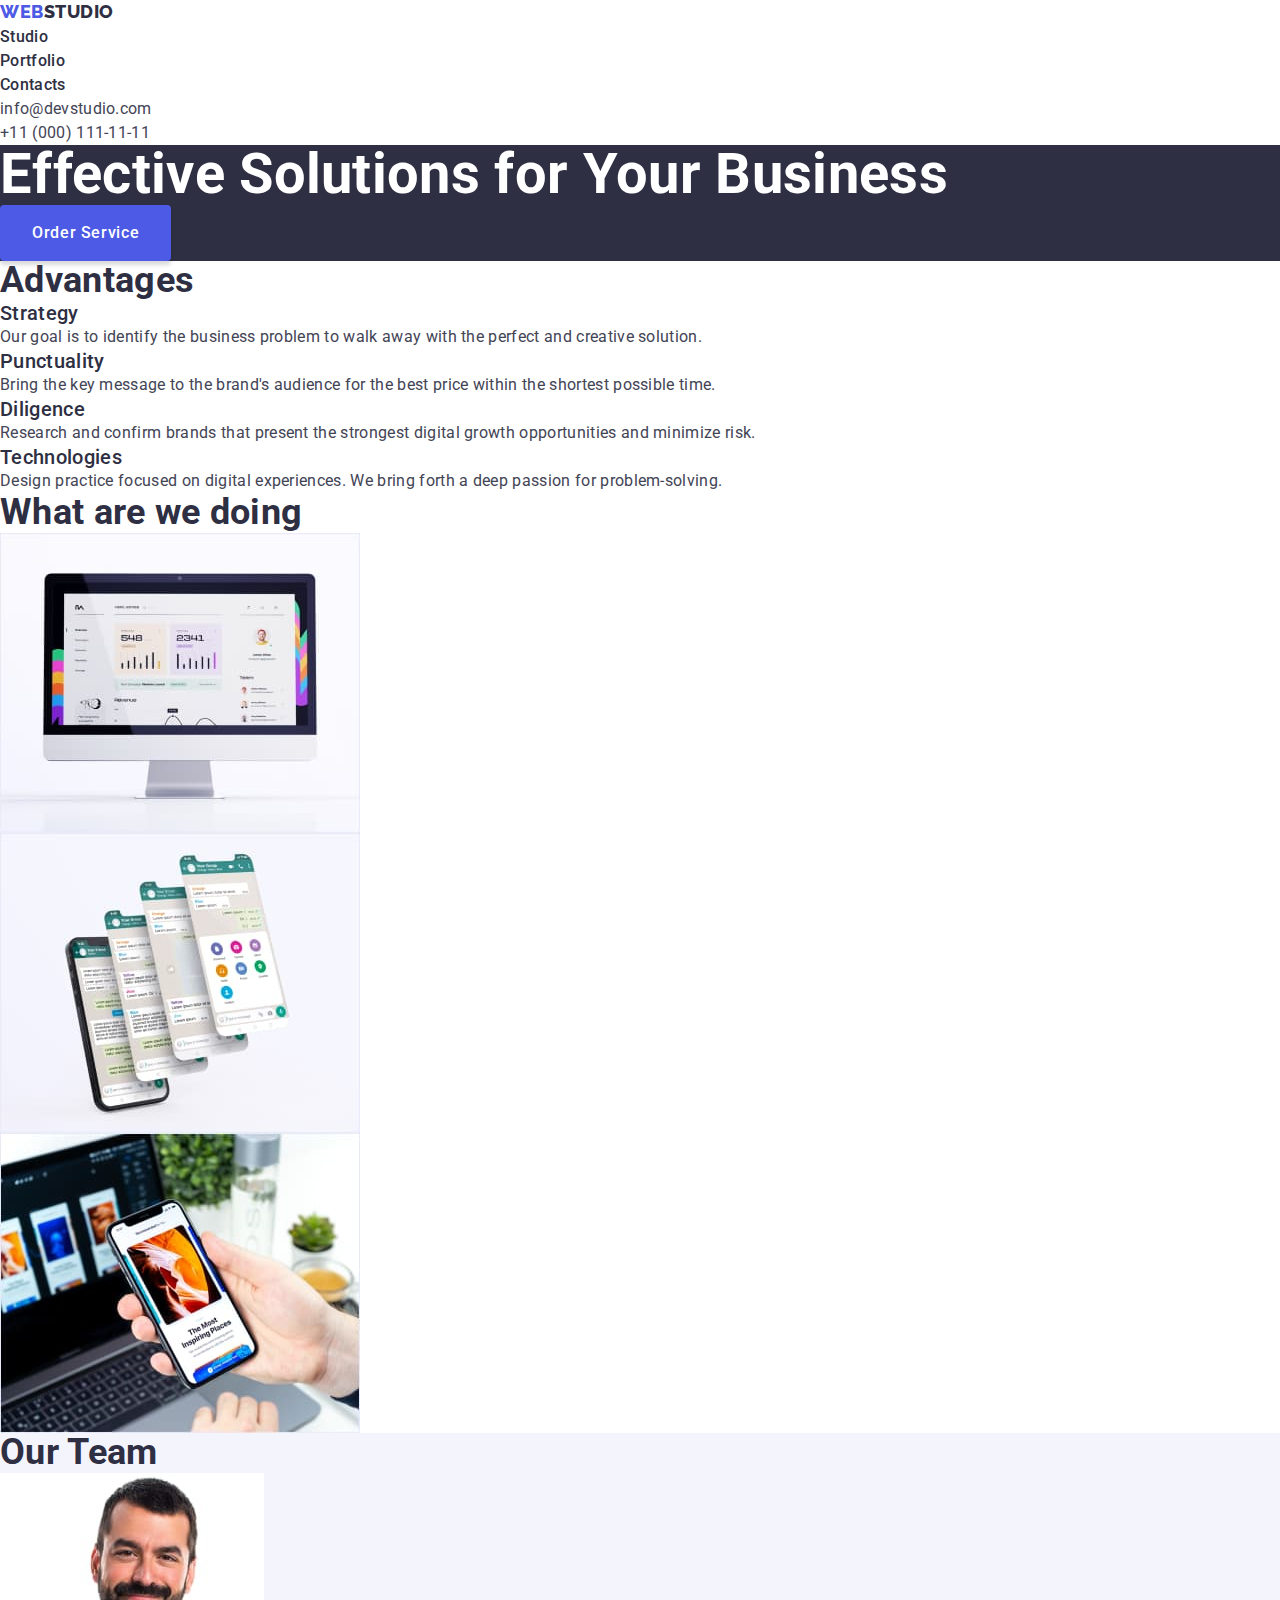
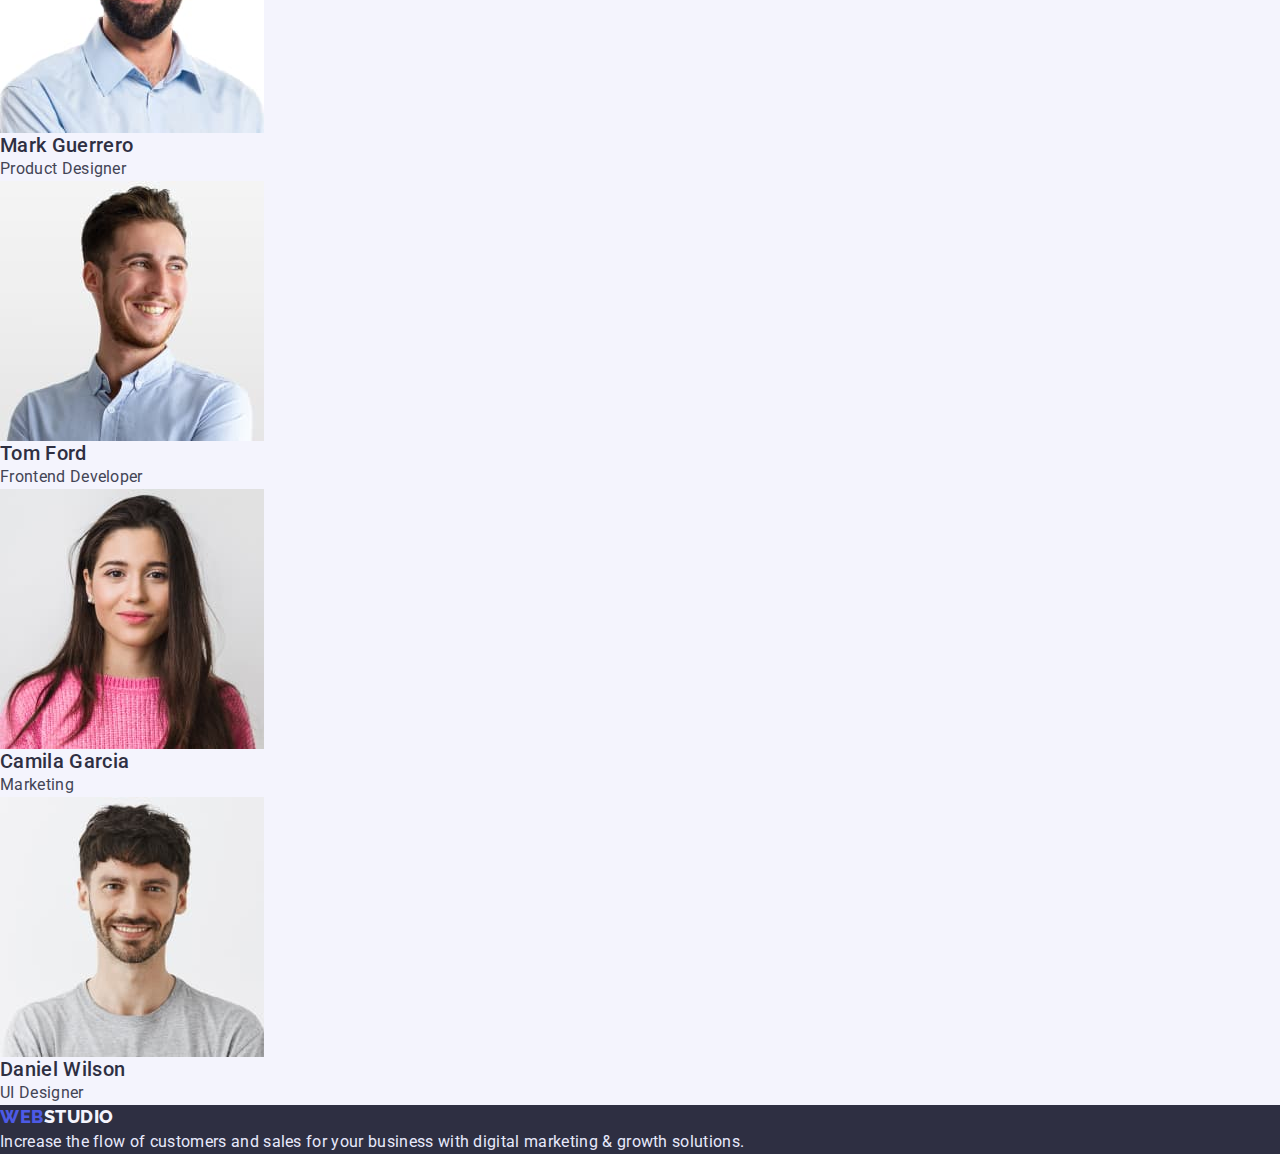
==== index.html @ 81d9437f "copy hometask 2" ====
<!DOCTYPE html>
<html lang="en">
  <head>
    <meta charset="UTF-8" />
    <meta http-equiv="X-UA-Compatible" content="IE=edge" />
    <meta name="viewport" content="width=device-width, initial-scale=1.0" />
    <link rel="preconnect" href="https://fonts.googleapis.com" />
    <link rel="preconnect" href="https://fonts.gstatic.com" crossorigin />
    <link
      href="https://fonts.googleapis.com/css2?family=Raleway:wght@800&family=Roboto:wght@400;500;700;900&display=swap"
      rel="stylesheet"
    />
    <link rel="stylesheet" href="./css/normalize.css" />
    <link rel="stylesheet" href="./css/style.css" />
    <title>Studio</title>
  </head>
  <body>
    <header>
      <!-- навігаційна панель -->
      <nav>
        <a href="./index.html" class="logo navy-blue"
          ><span class="iris">Web</span>Studio</a
        >
        <ul class="reset">
          <li>
            <a href="./index.html" class="my-link body-medium-text navy-blue"
              >Studio</a
            >
          </li>
          <li>
            <a
              href="./portfolio.html"
              class="my-link body-medium-text navy-blue"
              >Portfolio</a
            >
          </li>
          <li>
            <a href="" class="my-link body-medium-text navy-blue">Contacts</a>
          </li>
        </ul>
      </nav>
      <address>
        <ul class="reset">
          <li>
            <a
              href="mailto:info@devstudio.com"
              class="address-link body-text slate"
              >info@devstudio.com</a
            >
          </li>
          <li>
            <a href="tel:+110001111111" class="address-link body-text slate"
              >+11 (000) 111-11-11</a
            >
          </li>
        </ul>
      </address>
    </header>
    <main>
      <section class="bg-navy-blue">
        <!-- головний заклик -->
        <h1 class="header-1 snow">Effective Solutions for Your Business</h1>
        <button type="button" class="main-button button-text">
          Order Service
        </button>
      </section>
      <section>
        <!-- наші переваги -->
        <h2 class="header-2 navy-blue">Advantages</h2>
        <ul class="reset">
          <li>
            <h3 class="header-3 navy-blue">Strategy</h3>
            <p class="body-text">
              Our goal is to identify the business problem to walk away with the
              perfect and creative solution.
            </p>
          </li>
          <li>
            <h3 class="header-3 navy-blue">Punctuality</h3>
            <p class="body-text">
              Bring the key message to the brand's audience for the best price
              within the shortest possible time.
            </p>
          </li>
          <li>
            <h3 class="header-3 navy-blue">Diligence</h3>
            <p class="body-text">
              Research and confirm brands that present the strongest digital
              growth opportunities and minimize risk.
            </p>
          </li>
          <li>
            <h3 class="header-3 navy-blue">Technologies</h3>
            <p class="body-text">
              Design practice focused on digital experiences. We bring forth a
              deep passion for problem-solving.
            </p>
          </li>
        </ul>
      </section>
      <section>
        <!-- що ми робимо -->
        <h2 class="header-2 navy-blue">What are we doing</h2>
        <ul class="reset">
          <li>
            <img src="./images/computer.jpg" alt="Computer" width="360" />
          </li>
          <li>
            <img src="./images/phonescreen.jpg" alt="Phonescreen" width="360" />
          </li>
          <li><img src="./images/phone.jpg" alt="Phone" width="360" /></li>
        </ul>
      </section>
      <section class="bg-cloud">
        <!-- наша команда -->
        <h2 class="header-2 navy-blue">Our Team</h2>
        <ul class="reset">
          <li>
            <img
              src="./images/our_team/mark_guerrero.jpg"
              alt="Mark Guerrero"
              width="264"
            />
            <h3 class="header-3 navy-blue">Mark Guerrero</h3>
            <p class="body-text">Product Designer</p>
          </li>
          <li>
            <img
              src="./images/our_team/tom_ford.jpg"
              alt="Tom Ford"
              width="264"
            />
            <h3 class="header-3 navy-blue">Tom Ford</h3>
            <p class="body-text">Frontend Developer</p>
          </li>
          <li>
            <img
              src="./images/our_team/camila_garcia.jpg"
              alt="Camila Garcia"
              width="264"
            />
            <h3 class="header-3 navy-blue">Camila Garcia</h3>
            <p class="body-text">Marketing</p>
          </li>
          <li>
            <img
              src="./images/our_team/daniel_wilson.jpg"
              alt="Daniel Wilson"
              width="264"
            />
            <h3 class="header-3 navy-blue">Daniel Wilson</h3>
            <p class="body-text">UI Designer</p>
          </li>
        </ul>
      </section>
    </main>
    <footer class="bg-navy-blue">
      <!--Підвал-->
      <a href="./index.html" class="logo cloud"
        ><span class="iris">Web</span>Studio</a
      >
      <p class="body-text cornflower">
        Increase the flow of customers and sales for your business with digital
        marketing & growth solutions.
      </p>
    </footer>
  </body>
</html>
---- css/style.css ----
body {
  font-family: "Roboto", sans-serif;
  color: #434455; /*slate*/
  letter-spacing: 0.02em;
}
/*fonts*/
.logo {
  font-family: "Raleway";
  font-weight: 800;
  font-size: 18px;
  line-height: 1.33;
  letter-spacing: 0.03em;
  text-transform: uppercase;
  text-decoration: none;
}
.header-1 {
  font-weight: 700;
  font-size: 56px;
  line-height: 1.07;
}
.header-2 {
  font-weight: 700;
  font-size: 36px;
  line-height: 1.11;
}
.header-3 {
  font-weight: 500;
  font-size: 20px;
  line-height: 1.2;
}
.body-text {
  font-weight: 400;
  font-size: 16px;
  line-height: 1.5;
}
.small-text {
  font-weight: 400;
  font-size: 12px;
  line-height: 1.33;
  letter-spacing: 0.04em;
}
.body-medium-text {
  font-weight: 500;
  font-size: 16px;
  line-height: 1.5;
}
.button-text {
  font-weight: 500;
  font-size: 16px;
  line-height: 1.5;
  letter-spacing: 0.04em;
}
.link-text {
  font-weight: 400;
  font-size: 12px;
  line-height: 1.33;
  letter-spacing: 0.04em;
  color: #4d5ae5;
  text-decoration: underline;
}
/*font colors*/
.iris {
  color: #4d5ae5;
}
.ocean {
  color: #404bbf;
}
.navy-blue {
  color: #2e2f42;
}
.slate {
  color: #434455;
}
.light-slate {
  color: #8e8f99;
}
.cornflower {
  color: #e7e9fc;
}
.cloud {
  color: #f4f4fd;
}
.snow {
  color: #ffffff;
}
/*buttons*/
.main-button {
  padding: 16px 32px;
  gap: 10px;
  background: #4d5ae5;
  box-shadow: 0px 4px 4px rgba(0, 0, 0, 0.15);
  border-radius: 4px;
  border: 0;
  color: #ffffff;
  cursor: pointer;
}
.main-button:focus,
.main-button:hover,
.main-button:active {
  background: #404bbf;
}
.filter-button {
  padding: 16px 32px;
  gap: 10px;
  background-color: #f4f4fd;
  border-radius: 4px;
  border: 1px solid #e7e9fc;
  color: #4d5ae5;
  cursor: pointer;
}
.filter-butt:focus,
.filter-button:hover,
.filter-button:active {
  background: #404bbf;
  box-shadow: 0px 3px 1px rgba(0, 0, 0, 0.1), 0px 2px 1px rgba(0, 0, 0, 0.08),
    0px 2px 2px rgba(0, 0, 0, 0.12);
  border-radius: 4px;
  border: 0;
  color: #ffffff;
}
/*nav links*/
.my-link {
  /*padding: 24px 0; - проблема посилань у цьому педдінгу, який поки що не потрібен. Але ж я робив суто по ТЗ (критерії
  прийняття. Сказано "зробити по стиль-гайду" я ж і зробив :) в рузультаті при наведенні на портфоліо ховер отримумвали
  контакти, у яких посилання поки порожнє
  а nav-link буде потрібен потім для позиціонування, це я недовидалив, бо спочатку аж у флєкси вліз в цьому ДЗ */
  color: #2e2f42;
  text-decoration: none;
}
.my-link:focus,
.my-link:hover,
.my-link:active {
  color: #404bbf;
  border-bottom: 4px solid #404bbf;
}
.address-link {
  text-decoration: none;
  font-style: normal;
}
.address-link:focus,
.address-link:hover,
.address-link:active {
  color: #404bbf;
}
/*background colors*/
.bg-iris {
  background-color: #4d5ae5;
}
.bg-ocean {
  background-color: #404bbf;
}
.bg-navy-blue {
  background-color: #2e2f42;
}
.bg-green {
  background-color: #31d0aa;
}
.bg-slate {
  background-color: #434455;
}
.bg-light-slate {
  background-color: #8e8f99;
}
.bg-cornflower {
  background-color: #e7e9fc;
}
.bg-cloud {
  background-color: #f4f4fd;
}
.bg-navy-blue-modal {
  background-color: #2e2f42;
  opacity: 0.4;
}
.bg-grey {
  background-color: #2e2f42;
  opacity: 0.7;
}

/*bloks*/
.hero {
  background-color: #2e2f42; /*navy blue*/
}
.our-team {
  background-color: #f4f4fd; /*cloud*/
}

/*colors
.iris {
    color: #4d5ae5;
  }
  .ocean {
    color: #404bbf;
  }
  .navy-blue {
    color: #2e2f42;
  }
  .green {
    color: #31d0aa;
  }
  .slate {
    color: #434455;
  }
  .light-slate {
    color: #8e8f99;
  }
  .cornflower {
    color: #e7e9fc;
  }
  .cloud {
    color:#F4F4FD;
  }
  .navy-blue-modal {
    color: #2e2f42;
  }
  .grey {
    color: #2e2f42;
  }
*/
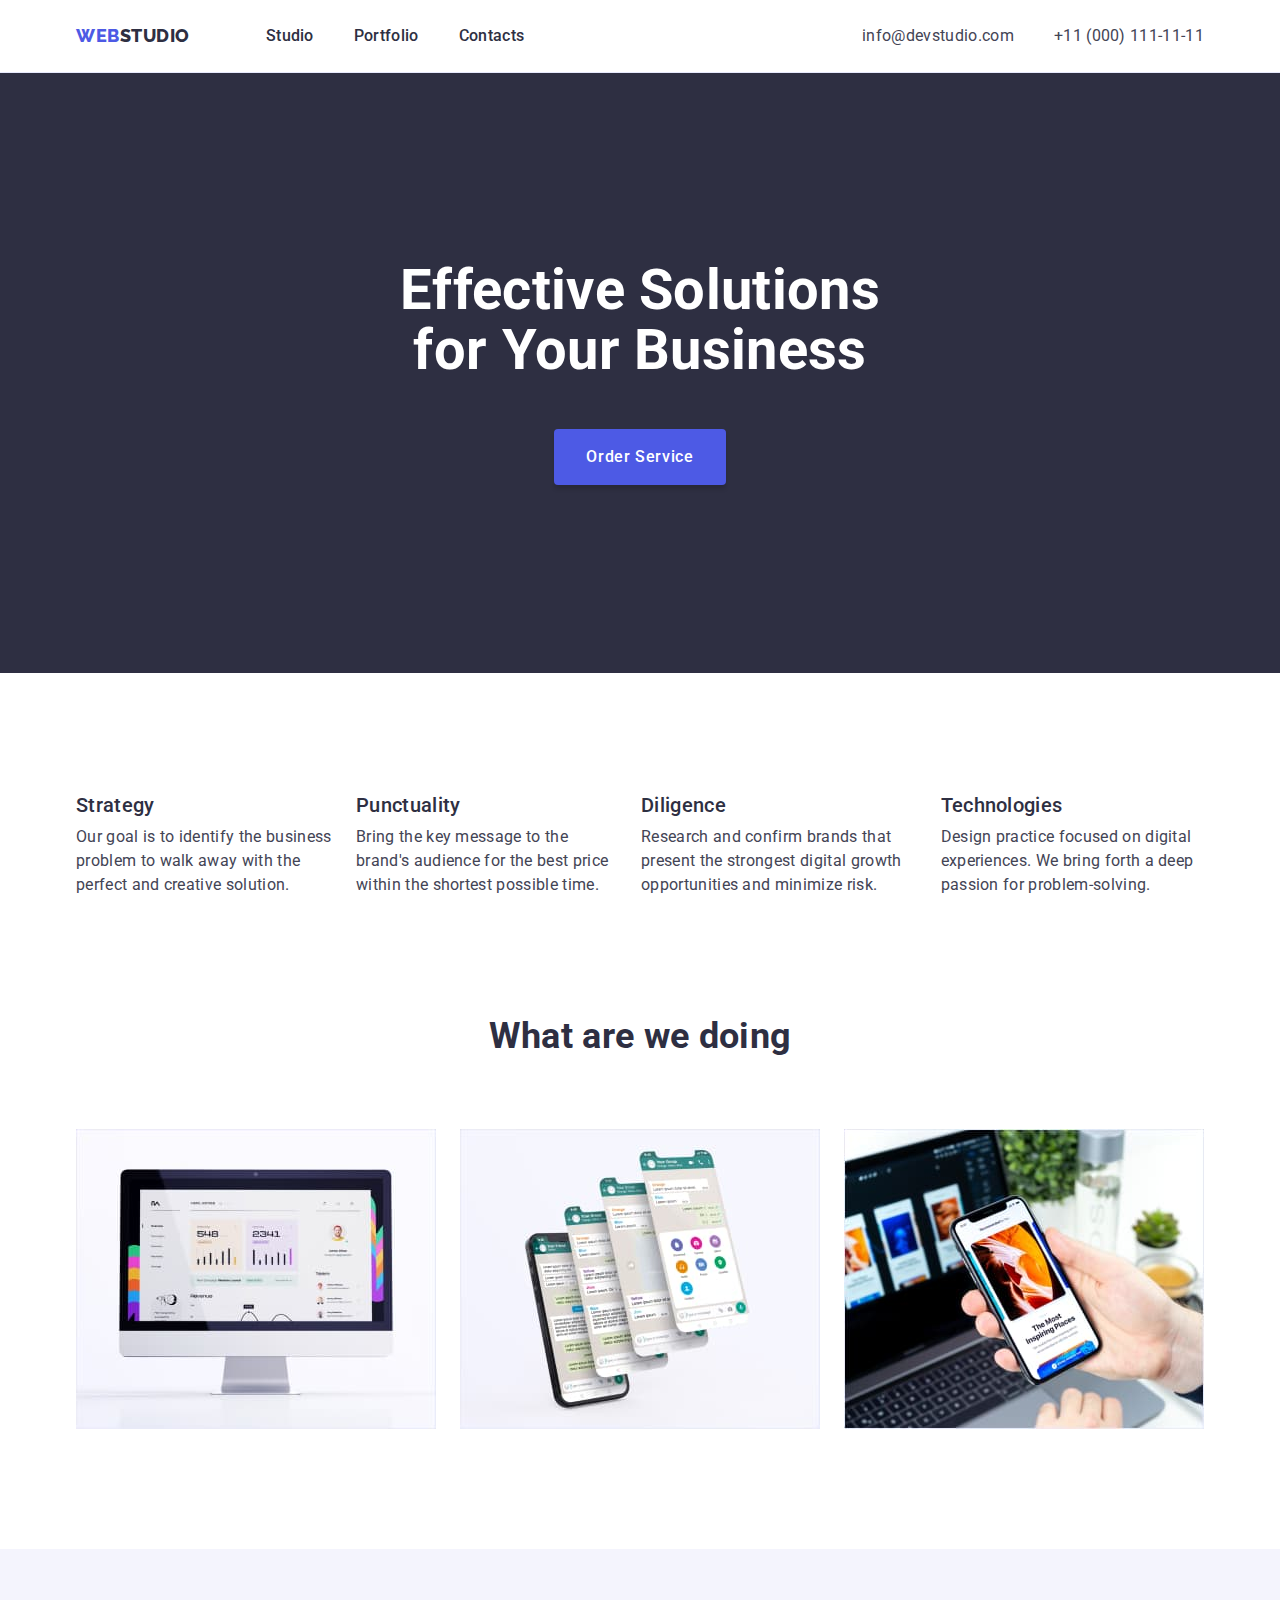
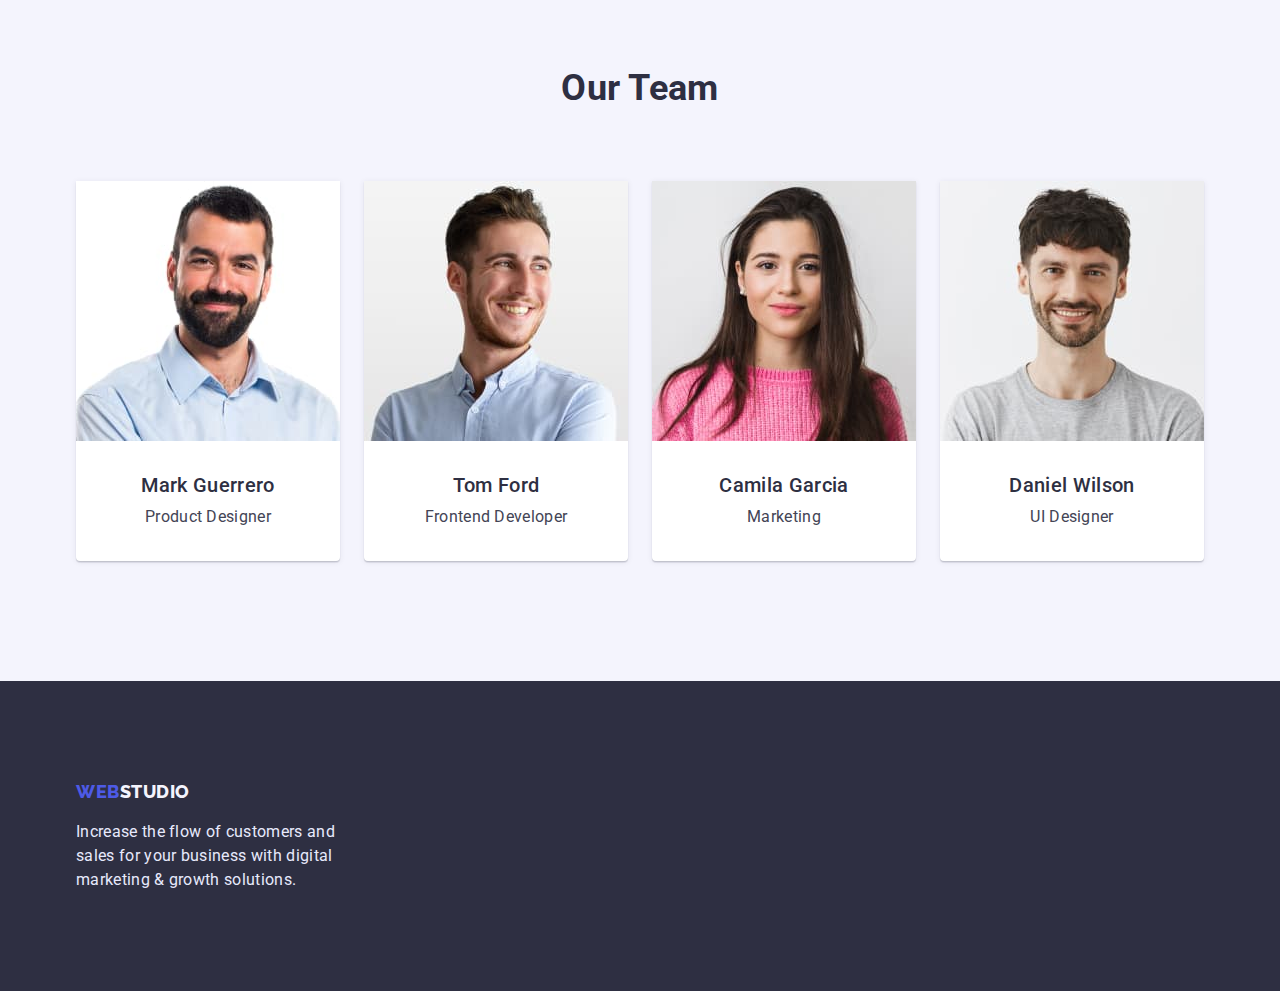
==== commit 8022c707: "style-index" ====
--- a/index.html
+++ b/index.html
@@ -16,153 +16,195 @@
   </head>
   <body>
     <header>
-      <!-- навігаційна панель -->
-      <nav>
-        <a href="./index.html" class="logo navy-blue"
-          ><span class="iris">Web</span>Studio</a
-        >
-        <ul class="reset">
-          <li>
-            <a href="./index.html" class="my-link body-medium-text navy-blue"
-              >Studio</a
+      <div class="container">
+        <div class="flex my-heder">
+          <!-- навігаційна панель -->
+          <nav class="flex my-nav">
+            <a href="./index.html" class="logo navy-blue"
+              ><span class="iris">Web</span>Studio</a
             >
-          </li>
-          <li>
-            <a
-              href="./portfolio.html"
-              class="my-link body-medium-text navy-blue"
-              >Portfolio</a
-            >
-          </li>
-          <li>
-            <a href="" class="my-link body-medium-text navy-blue">Contacts</a>
-          </li>
-        </ul>
-      </nav>
-      <address>
-        <ul class="reset">
-          <li>
-            <a
-              href="mailto:info@devstudio.com"
-              class="address-link body-text slate"
-              >info@devstudio.com</a
-            >
-          </li>
-          <li>
-            <a href="tel:+110001111111" class="address-link body-text slate"
-              >+11 (000) 111-11-11</a
-            >
-          </li>
-        </ul>
-      </address>
+            <ul class="flex my-links">
+              <li>
+                <a
+                  href="./index.html"
+                  class="my-link body-medium-text navy-blue"
+                  >Studio</a
+                >
+              </li>
+              <li>
+                <a
+                  href="./portfolio.html"
+                  class="my-link body-medium-text navy-blue"
+                  >Portfolio</a
+                >
+              </li>
+              <li>
+                <a href="" class="my-link body-medium-text navy-blue"
+                  >Contacts</a
+                >
+              </li>
+            </ul>
+          </nav>
+          <address>
+            <ul class="flex my-address">
+              <li>
+                <a
+                  href="mailto:info@devstudio.com"
+                  class="address-link body-text slate"
+                  >info@devstudio.com</a
+                >
+              </li>
+              <li>
+                <a href="tel:+110001111111" class="address-link body-text slate"
+                  >+11 (000) 111-11-11</a
+                >
+              </li>
+            </ul>
+          </address>
+        </div>
+      </div>
     </header>
     <main>
+      <!-- головний заклик -->
       <section class="bg-navy-blue">
-        <!-- головний заклик -->
-        <h1 class="header-1 snow">Effective Solutions for Your Business</h1>
-        <button type="button" class="main-button button-text">
-          Order Service
-        </button>
-      </section>
+        <div class="container">
+          <div class="flex my-hero">
+            <h1 class="header-1 snow my-hero-text">
+              Effective Solutions for Your Business
+            </h1>
+            <button type="button" class="main-button button-text">
+              Order Service
+            </button>
+          </div>
+        </div>
+      </section>
+      <!-- наші переваги -->
       <section>
-        <!-- наші переваги -->
-        <h2 class="header-2 navy-blue">Advantages</h2>
-        <ul class="reset">
-          <li>
-            <h3 class="header-3 navy-blue">Strategy</h3>
-            <p class="body-text">
-              Our goal is to identify the business problem to walk away with the
-              perfect and creative solution.
-            </p>
-          </li>
-          <li>
-            <h3 class="header-3 navy-blue">Punctuality</h3>
-            <p class="body-text">
-              Bring the key message to the brand's audience for the best price
-              within the shortest possible time.
-            </p>
-          </li>
-          <li>
-            <h3 class="header-3 navy-blue">Diligence</h3>
-            <p class="body-text">
-              Research and confirm brands that present the strongest digital
-              growth opportunities and minimize risk.
-            </p>
-          </li>
-          <li>
-            <h3 class="header-3 navy-blue">Technologies</h3>
-            <p class="body-text">
-              Design practice focused on digital experiences. We bring forth a
-              deep passion for problem-solving.
-            </p>
-          </li>
-        </ul>
-      </section>
+        <div class="container">
+          <div class="my-advantages">
+            <h2 style="display: none">Advantages</h2>
+            <ul class="flex my-advantages-list">
+              <li>
+                <h3 class="header-3 navy-blue">Strategy</h3>
+                <p class="body-text">
+                  Our goal is to identify the business problem to walk away with
+                  the perfect and creative solution.
+                </p>
+              </li>
+              <li>
+                <h3 class="header-3 navy-blue">Punctuality</h3>
+                <p class="body-text">
+                  Bring the key message to the brand's audience for the best
+                  price within the shortest possible time.
+                </p>
+              </li>
+              <li>
+                <h3 class="header-3 navy-blue">Diligence</h3>
+                <p class="body-text">
+                  Research and confirm brands that present the strongest digital
+                  growth opportunities and minimize risk.
+                </p>
+              </li>
+              <li>
+                <h3 class="header-3 navy-blue">Technologies</h3>
+                <p class="body-text">
+                  Design practice focused on digital experiences. We bring forth
+                  a deep passion for problem-solving.
+                </p>
+              </li>
+            </ul>
+          </div>
+        </div>
+      </section>
+      <!-- що ми робимо -->
       <section>
-        <!-- що ми робимо -->
-        <h2 class="header-2 navy-blue">What are we doing</h2>
-        <ul class="reset">
-          <li>
-            <img src="./images/computer.jpg" alt="Computer" width="360" />
-          </li>
-          <li>
-            <img src="./images/phonescreen.jpg" alt="Phonescreen" width="360" />
-          </li>
-          <li><img src="./images/phone.jpg" alt="Phone" width="360" /></li>
-        </ul>
-      </section>
+        <div class="container">
+          <div class="my-products">
+            <h2 class="header-2 navy-blue">What are we doing</h2>
+            <ul class="flex my-products-list">
+              <li>
+                <img src="./images/computer.jpg" alt="Computer" width="360" />
+              </li>
+              <li>
+                <img
+                  src="./images/phonescreen.jpg"
+                  alt="Phonescreen"
+                  width="360"
+                />
+              </li>
+              <li><img src="./images/phone.jpg" alt="Phone" width="360" /></li>
+            </ul>
+          </div>
+        </div>
+      </section>
+      <!-- наша команда -->
       <section class="bg-cloud">
-        <!-- наша команда -->
-        <h2 class="header-2 navy-blue">Our Team</h2>
-        <ul class="reset">
-          <li>
-            <img
-              src="./images/our_team/mark_guerrero.jpg"
-              alt="Mark Guerrero"
-              width="264"
-            />
-            <h3 class="header-3 navy-blue">Mark Guerrero</h3>
-            <p class="body-text">Product Designer</p>
-          </li>
-          <li>
-            <img
-              src="./images/our_team/tom_ford.jpg"
-              alt="Tom Ford"
-              width="264"
-            />
-            <h3 class="header-3 navy-blue">Tom Ford</h3>
-            <p class="body-text">Frontend Developer</p>
-          </li>
-          <li>
-            <img
-              src="./images/our_team/camila_garcia.jpg"
-              alt="Camila Garcia"
-              width="264"
-            />
-            <h3 class="header-3 navy-blue">Camila Garcia</h3>
-            <p class="body-text">Marketing</p>
-          </li>
-          <li>
-            <img
-              src="./images/our_team/daniel_wilson.jpg"
-              alt="Daniel Wilson"
-              width="264"
-            />
-            <h3 class="header-3 navy-blue">Daniel Wilson</h3>
-            <p class="body-text">UI Designer</p>
-          </li>
-        </ul>
+        <div class="container">
+          <div class="my-team">
+            <h2 class="header-2 navy-blue">Our Team</h2>
+            <ul class="flex my-team-list">
+              <li class="my-team-card bg-snow">
+                <img
+                  src="./images/our_team/mark_guerrero.jpg"
+                  alt="Mark Guerrero"
+                  width="264"
+                />
+                <div class="my-team-card-caption">
+                  <h3 class="header-3 navy-blue">Mark Guerrero</h3>
+                  <p class="body-text">Product Designer</p>
+                </div>
+              </li>
+              <li class="my-team-card bg-snow">
+                <img
+                  src="./images/our_team/tom_ford.jpg"
+                  alt="Tom Ford"
+                  width="264"
+                />
+                <div class="my-team-card-caption">
+                  <h3 class="header-3 navy-blue">Tom Ford</h3>
+                  <p class="body-text">Frontend Developer</p>
+                </div>
+              </li>
+              <li class="my-team-card bg-snow">
+                <img
+                  src="./images/our_team/camila_garcia.jpg"
+                  alt="Camila Garcia"
+                  width="264"
+                />
+                <div class="my-team-card-caption">
+                  <h3 class="header-3 navy-blue">Camila Garcia</h3>
+                  <p class="body-text">Marketing</p>
+                </div>
+              </li>
+              <li class="my-team-card bg-snow">
+                <img
+                  src="./images/our_team/daniel_wilson.jpg"
+                  alt="Daniel Wilson"
+                  width="264"
+                />
+                <div class="my-team-card-caption">
+                  <h3 class="header-3 navy-blue">Daniel Wilson</h3>
+                  <p class="body-text">UI Designer</p>
+                </div>
+              </li>
+            </ul>
+          </div>
+        </div>
       </section>
     </main>
+    <!--Підвал-->
     <footer class="bg-navy-blue">
-      <!--Підвал-->
-      <a href="./index.html" class="logo cloud"
-        ><span class="iris">Web</span>Studio</a
-      >
-      <p class="body-text cornflower">
-        Increase the flow of customers and sales for your business with digital
-        marketing & growth solutions.
-      </p>
+      <div class="container">
+        <div class="flex my-footer">
+          <a href="./index.html" class="logo cloud"
+            ><span class="iris">Web</span>Studio</a
+          >
+          <p class="my-footer-text body-text cornflower">
+            Increase the flow of customers and sales for your business with
+            digital marketing & growth solutions.
+          </p>
+        </div>
+      </div>
     </footer>
   </body>
 </html>
--- a/css/style.css
+++ b/css/style.css
@@ -2,6 +2,14 @@
   font-family: "Roboto", sans-serif;
   color: #434455; /*slate*/
   letter-spacing: 0.02em;
+}
+.container {
+  width: 1158px;
+  padding: 0 15px;
+  margin: 0 auto;
+}
+.flex {
+  display: flex;
 }
 /*fonts*/
 .logo {
@@ -12,6 +20,7 @@
   letter-spacing: 0.03em;
   text-transform: uppercase;
   text-decoration: none;
+  margin-right: 76px;
 }
 .header-1 {
   font-weight: 700;
@@ -118,12 +127,61 @@
   border: 0;
   color: #ffffff;
 }
-/*nav links*/
+/*background colors*/
+.bg-iris {
+  background-color: #4d5ae5;
+}
+.bg-ocean {
+  background-color: #404bbf;
+}
+.bg-navy-blue {
+  background-color: #2e2f42;
+}
+.bg-green {
+  background-color: #31d0aa;
+}
+.bg-slate {
+  background-color: #434455;
+}
+.bg-light-slate {
+  background-color: #8e8f99;
+}
+.bg-cornflower {
+  background-color: #e7e9fc;
+}
+.bg-cloud {
+  background-color: #f4f4fd;
+}
+.bg-navy-blue-modal {
+  background-color: #2e2f42;
+  opacity: 0.4;
+}
+.bg-grey {
+  background-color: #2e2f42;
+  opacity: 0.7;
+}
+.bg-snow {
+  background-color: #ffffff;
+}
+/*bloks*/
+
+/*header*/
+header {
+  border-bottom: 1px solid #e7e9fc;
+}
+.my-heder {
+  align-items: center;
+  justify-content: space-between;
+  height: 72px;
+}
+.my-nav {
+  align-items: center;
+}
+.my-links > li:not(:last-child) {
+  margin-right: 40px;
+}
 .my-link {
-  /*padding: 24px 0; - проблема посилань у цьому педдінгу, який поки що не потрібен. Але ж я робив суто по ТЗ (критерії
-  прийняття. Сказано "зробити по стиль-гайду" я ж і зробив :) в рузультаті при наведенні на портфоліо ховер отримумвали
-  контакти, у яких посилання поки порожнє
-  а nav-link буде потрібен потім для позиціонування, це я недовидалив, бо спочатку аж у флєкси вліз в цьому ДЗ */
+  padding: 24px 0;
   color: #2e2f42;
   text-decoration: none;
 }
@@ -133,6 +191,9 @@
   color: #404bbf;
   border-bottom: 4px solid #404bbf;
 }
+.my-address > li:not(:first-child) {
+  margin-left: 40px;
+}
 .address-link {
   text-decoration: none;
   font-style: normal;
@@ -142,48 +203,71 @@
 .address-link:active {
   color: #404bbf;
 }
-/*background colors*/
-.bg-iris {
-  background-color: #4d5ae5;
-}
-.bg-ocean {
-  background-color: #404bbf;
-}
-.bg-navy-blue {
-  background-color: #2e2f42;
-}
-.bg-green {
-  background-color: #31d0aa;
-}
-.bg-slate {
-  background-color: #434455;
-}
-.bg-light-slate {
-  background-color: #8e8f99;
-}
-.bg-cornflower {
-  background-color: #e7e9fc;
-}
-.bg-cloud {
-  background-color: #f4f4fd;
-}
-.bg-navy-blue-modal {
-  background-color: #2e2f42;
-  opacity: 0.4;
-}
-.bg-grey {
-  background-color: #2e2f42;
-  opacity: 0.7;
-}
-
-/*bloks*/
-.hero {
-  background-color: #2e2f42; /*navy blue*/
-}
-.our-team {
-  background-color: #f4f4fd; /*cloud*/
-}
-
+/*hero*/
+.my-hero {
+  height: 600px;
+  flex-direction: column;
+  align-items: center;
+  justify-content: center;
+}
+.my-hero-text {
+  width: 494px;
+  margin-bottom: 48px;
+  text-align: center;
+}
+/*advantages*/
+.my-advantages {
+  padding: 120px 0;
+}
+.my-advantages h3 {
+  margin-bottom: 8px;
+}
+.my-advantages-list > li:not(:last-child) {
+  margin-right: 24px;
+}
+/*products*/
+.my-products {
+  text-align: center;
+  padding-bottom: 120px;
+}
+.my-products > h2 {
+  margin-bottom: 72px;
+}
+.my-products-list {
+  justify-content: space-between;
+}
+/*team*/
+.my-team {
+  text-align: center;
+  padding: 120px 0;
+}
+.my-team > h2 {
+  margin-bottom: 72px;
+}
+.my-team-list {
+  justify-content: space-between;
+}
+.my-team-card {
+  box-shadow: 0px 1px 6px rgba(46, 47, 66, 0.08),
+    0px 1px 1px rgba(46, 47, 66, 0.16), 0px 2px 1px rgba(46, 47, 66, 0.08);
+  border-radius: 0px 0px 4px 4px;
+}
+.my-team-card-caption {
+  padding: 32px 16px;
+}
+.my-team-card-caption > h3 {
+  margin-bottom: 8px;
+}
+/*footer*/
+.my-footer {
+  height: 310px;
+  flex-direction: column;
+  justify-content: center;
+}
+.my-footer-text {
+  width: 264px;
+  margin-top: 16px;
+}
 /*colors
 .iris {
     color: #4d5ae5;
@@ -215,4 +299,4 @@
   .grey {
     color: #2e2f42;
   }
-*/
+*/ ;
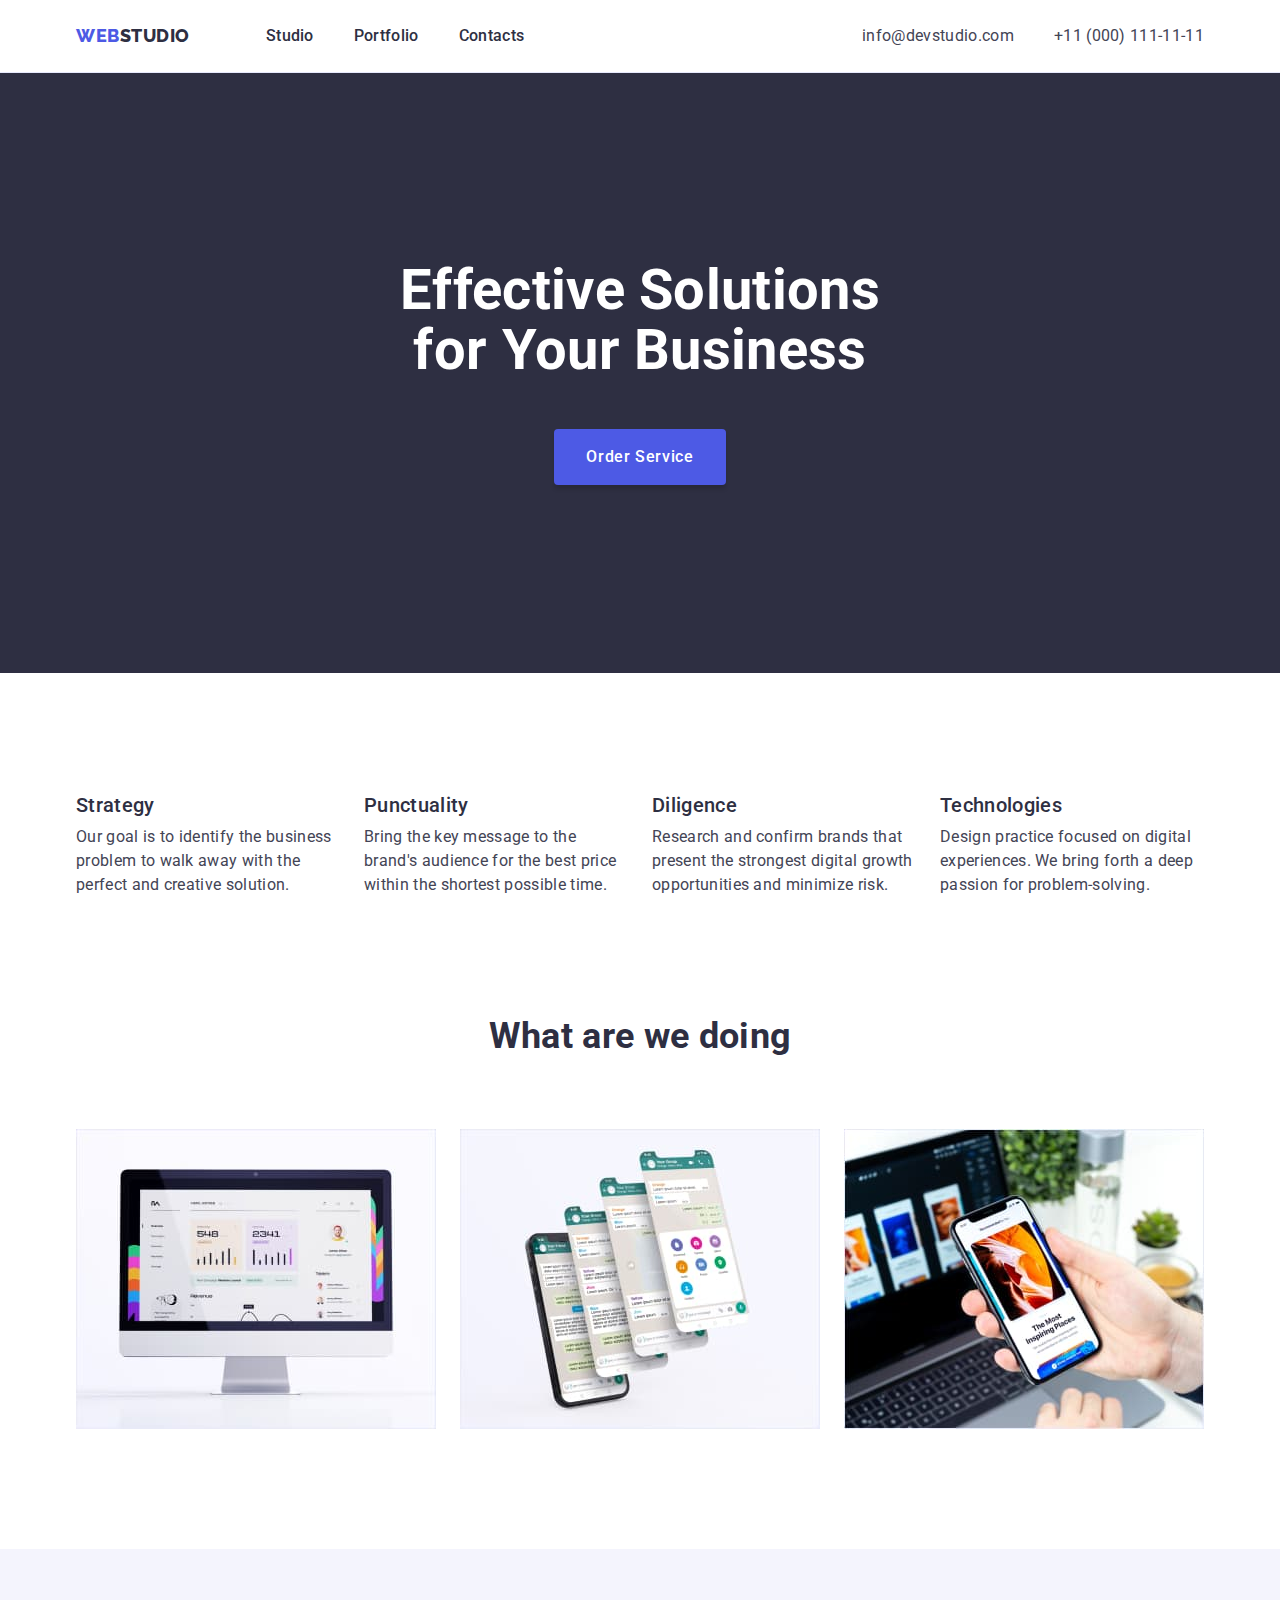
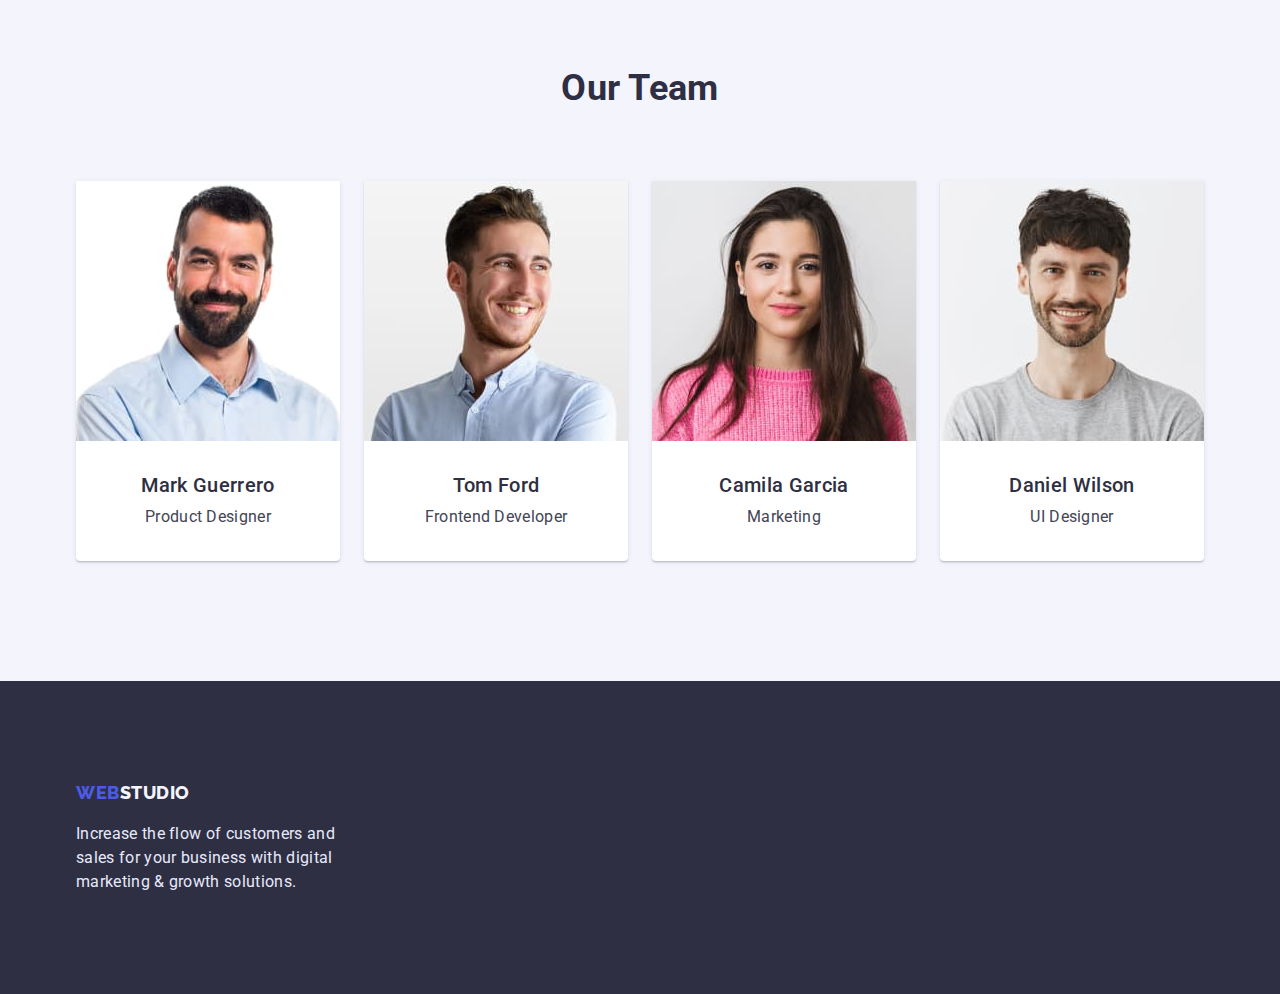
==== commit 4d316629: "style" ====
--- a/index.html
+++ b/index.html
@@ -15,30 +15,31 @@
     <title>Studio</title>
   </head>
   <body>
-    <header>
+    <!-- шапка і навігація -->
+    <header class="full-width">
       <div class="container">
-        <div class="flex my-heder">
+        <div class="my-header">
           <!-- навігаційна панель -->
-          <nav class="flex my-nav">
+          <nav class="my-nav">
             <a href="./index.html" class="logo navy-blue"
               ><span class="iris">Web</span>Studio</a
             >
-            <ul class="flex my-links">
-              <li>
+            <ul class="my-link-list">
+              <li class="my-link-item">
                 <a
                   href="./index.html"
                   class="my-link body-medium-text navy-blue"
                   >Studio</a
                 >
               </li>
-              <li>
+              <li class="my-link-item">
                 <a
                   href="./portfolio.html"
                   class="my-link body-medium-text navy-blue"
                   >Portfolio</a
                 >
               </li>
-              <li>
+              <li class="my-link-item">
                 <a href="" class="my-link body-medium-text navy-blue"
                   >Contacts</a
                 >
@@ -46,16 +47,18 @@
             </ul>
           </nav>
           <address>
-            <ul class="flex my-address">
-              <li>
+            <ul class="my-address-list">
+              <li class="my-address-item">
                 <a
                   href="mailto:info@devstudio.com"
-                  class="address-link body-text slate"
+                  class="my-address-link body-text slate"
                   >info@devstudio.com</a
                 >
               </li>
-              <li>
-                <a href="tel:+110001111111" class="address-link body-text slate"
+              <li class="my-address-item">
+                <a
+                  href="tel:+110001111111"
+                  class="my-address-link body-text slate"
                   >+11 (000) 111-11-11</a
                 >
               </li>
@@ -66,9 +69,9 @@
     </header>
     <main>
       <!-- головний заклик -->
-      <section class="bg-navy-blue">
-        <div class="container">
-          <div class="flex my-hero">
+      <section class="bg-navy-blue full-width">
+        <div class="container">
+          <div class="my-hero">
             <h1 class="header-1 snow my-hero-text">
               Effective Solutions for Your Business
             </h1>
@@ -79,123 +82,121 @@
         </div>
       </section>
       <!-- наші переваги -->
-      <section>
-        <div class="container">
-          <div class="my-advantages">
-            <h2 style="display: none">Advantages</h2>
-            <ul class="flex my-advantages-list">
-              <li>
-                <h3 class="header-3 navy-blue">Strategy</h3>
-                <p class="body-text">
-                  Our goal is to identify the business problem to walk away with
-                  the perfect and creative solution.
-                </p>
-              </li>
-              <li>
-                <h3 class="header-3 navy-blue">Punctuality</h3>
-                <p class="body-text">
-                  Bring the key message to the brand's audience for the best
-                  price within the shortest possible time.
-                </p>
-              </li>
-              <li>
-                <h3 class="header-3 navy-blue">Diligence</h3>
-                <p class="body-text">
-                  Research and confirm brands that present the strongest digital
-                  growth opportunities and minimize risk.
-                </p>
-              </li>
-              <li>
-                <h3 class="header-3 navy-blue">Technologies</h3>
-                <p class="body-text">
-                  Design practice focused on digital experiences. We bring forth
-                  a deep passion for problem-solving.
-                </p>
-              </li>
-            </ul>
-          </div>
+      <section class="full-width my-advantages">
+        <div class="container">
+          <h2 class="visually-hidden">Advantages</h2>
+          <ul class="my-advantages-list">
+            <li class="my-advantages-item">
+              <h3 class="header-3 navy-blue">Strategy</h3>
+              <p class="body-text">
+                Our goal is to identify the business problem to walk away with
+                the perfect and creative solution.
+              </p>
+            </li>
+            <li class="my-advantages-item">
+              <h3 class="header-3 navy-blue">Punctuality</h3>
+              <p class="body-text">
+                Bring the key message to the brand's audience for the best price
+                within the shortest possible time.
+              </p>
+            </li>
+            <li class="my-advantages-item">
+              <h3 class="header-3 navy-blue">Diligence</h3>
+              <p class="body-text">
+                Research and confirm brands that present the strongest digital
+                growth opportunities and minimize risk.
+              </p>
+            </li>
+            <li class="my-advantages-item">
+              <h3 class="header-3 navy-blue">Technologies</h3>
+              <p class="body-text">
+                Design practice focused on digital experiences. We bring forth a
+                deep passion for problem-solving.
+              </p>
+            </li>
+          </ul>
         </div>
       </section>
       <!-- що ми робимо -->
-      <section>
-        <div class="container">
-          <div class="my-products">
-            <h2 class="header-2 navy-blue">What are we doing</h2>
-            <ul class="flex my-products-list">
-              <li>
-                <img src="./images/computer.jpg" alt="Computer" width="360" />
-              </li>
-              <li>
-                <img
-                  src="./images/phonescreen.jpg"
-                  alt="Phonescreen"
-                  width="360"
-                />
-              </li>
-              <li><img src="./images/phone.jpg" alt="Phone" width="360" /></li>
-            </ul>
-          </div>
+      <section class="full-width my-products">
+        <div class="container">
+          <h2 class="header-2 navy-blue my-products-title">
+            What are we doing
+          </h2>
+          <ul class="my-products-list">
+            <li class="my-products-item">
+              <img src="./images/computer.jpg" alt="Computer" width="360" />
+            </li>
+            <li class="my-products-item">
+              <img
+                src="./images/phonescreen.jpg"
+                alt="Phonescreen"
+                width="360"
+              />
+            </li>
+            <li class="my-products-item">
+              <img src="./images/phone.jpg" alt="Phone" width="360" />
+            </li>
+          </ul>
         </div>
       </section>
       <!-- наша команда -->
-      <section class="bg-cloud">
-        <div class="container">
-          <div class="my-team">
-            <h2 class="header-2 navy-blue">Our Team</h2>
-            <ul class="flex my-team-list">
-              <li class="my-team-card bg-snow">
-                <img
-                  src="./images/our_team/mark_guerrero.jpg"
-                  alt="Mark Guerrero"
-                  width="264"
-                />
-                <div class="my-team-card-caption">
-                  <h3 class="header-3 navy-blue">Mark Guerrero</h3>
-                  <p class="body-text">Product Designer</p>
-                </div>
-              </li>
-              <li class="my-team-card bg-snow">
-                <img
-                  src="./images/our_team/tom_ford.jpg"
-                  alt="Tom Ford"
-                  width="264"
-                />
-                <div class="my-team-card-caption">
-                  <h3 class="header-3 navy-blue">Tom Ford</h3>
-                  <p class="body-text">Frontend Developer</p>
-                </div>
-              </li>
-              <li class="my-team-card bg-snow">
-                <img
-                  src="./images/our_team/camila_garcia.jpg"
-                  alt="Camila Garcia"
-                  width="264"
-                />
-                <div class="my-team-card-caption">
-                  <h3 class="header-3 navy-blue">Camila Garcia</h3>
-                  <p class="body-text">Marketing</p>
-                </div>
-              </li>
-              <li class="my-team-card bg-snow">
-                <img
-                  src="./images/our_team/daniel_wilson.jpg"
-                  alt="Daniel Wilson"
-                  width="264"
-                />
-                <div class="my-team-card-caption">
-                  <h3 class="header-3 navy-blue">Daniel Wilson</h3>
-                  <p class="body-text">UI Designer</p>
-                </div>
-              </li>
-            </ul>
-          </div>
+      <section class="bg-cloud full-width my-team">
+        <div class="container">
+          <h2 class="header-2 navy-blue my-team-title">Our Team</h2>
+          <ul class="my-team-list">
+            <li class="my-team-card bg-snow">
+              <img
+                src="./images/our_team/mark_guerrero.jpg"
+                alt="Mark Guerrero"
+                width="264"
+              />
+              <div class="my-team-card-caption">
+                <h3 class="header-3 navy-blue">Mark Guerrero</h3>
+                <p class="body-text">Product Designer</p>
+              </div>
+            </li>
+            <li class="my-team-card bg-snow">
+              <img
+                src="./images/our_team/tom_ford.jpg"
+                alt="Tom Ford"
+                width="264"
+              />
+              <div class="my-team-card-caption">
+                <h3 class="header-3 navy-blue">Tom Ford</h3>
+                <p class="body-text">Frontend Developer</p>
+              </div>
+            </li>
+            <li class="my-team-card bg-snow">
+              <img
+                src="./images/our_team/camila_garcia.jpg"
+                alt="Camila Garcia"
+                width="264"
+              />
+              <div class="my-team-card-caption">
+                <h3 class="header-3 navy-blue">Camila Garcia</h3>
+                <p class="body-text">Marketing</p>
+              </div>
+            </li>
+            <li class="my-team-card bg-snow">
+              <img
+                src="./images/our_team/daniel_wilson.jpg"
+                alt="Daniel Wilson"
+                width="264"
+              />
+              <div class="my-team-card-caption">
+                <h3 class="header-3 navy-blue">Daniel Wilson</h3>
+                <p class="body-text">UI Designer</p>
+              </div>
+            </li>
+          </ul>
         </div>
       </section>
     </main>
-    <!--Підвал-->
-    <footer class="bg-navy-blue">
+    <!-- підвал -->
+    <footer class="bg-navy-blue full-width">
       <div class="container">
-        <div class="flex my-footer">
+        <div class="my-footer">
           <a href="./index.html" class="logo cloud"
             ><span class="iris">Web</span>Studio</a
           >
--- a/css/style.css
+++ b/css/style.css
@@ -1,3 +1,4 @@
+/***Загальні стилі всіх сторінок*/
 body {
   font-family: "Roboto", sans-serif;
   color: #434455; /*slate*/
@@ -8,8 +9,33 @@
   padding: 0 15px;
   margin: 0 auto;
 }
-.flex {
-  display: flex;
+/*видалив .flex і пододавав його до відповдних класів, дійсно перемудрив із ним*/
+.full-width {
+  min-width: 1158px;
+}
+.visually-hidden {
+  /*візуальне приховування елементів*/
+  position: absolute;
+  width: 1px;
+  height: 1px;
+  margin: -1px;
+  border: 0;
+  padding: 0;
+
+  white-space: nowrap;
+  clip-path: inset(100%);
+  clip: rect(0 0 0 0);
+  overflow: hidden;
+}
+/*сітки*/
+.my-advantages-list, /*подумав, що логічно всі ці блоки зробити сітками. Бо може потім додасться член команди, або вид діяльності тощо*/
+.my-products-list,
+.my-team-list,
+.my-portfolio-list {
+  display: flex;
+  flex-wrap: wrap;
+  row-gap: 48px;
+  column-gap: 24px;
 }
 /*fonts*/
 .logo {
@@ -69,28 +95,28 @@
 }
 /*font colors*/
 .iris {
-  color: #4d5ae5;
+  color: #4d5ae5; /*iris*/
 }
 .ocean {
-  color: #404bbf;
+  color: #404bbf; /*ocean*/
 }
 .navy-blue {
-  color: #2e2f42;
+  color: #2e2f42; /*navy-blue*/
 }
 .slate {
-  color: #434455;
+  color: #434455; /*slate*/
 }
 .light-slate {
-  color: #8e8f99;
+  color: #8e8f99; /*light-slate*/
 }
 .cornflower {
-  color: #e7e9fc;
+  color: #e7e9fc; /*cornflower*/
 }
 .cloud {
-  color: #f4f4fd;
+  color: #f4f4fd; /*cloud*/
 }
 .snow {
-  color: #ffffff;
+  color: #ffffff; /*snow*/
 }
 /*buttons*/
 .main-button {
@@ -124,60 +150,63 @@
   box-shadow: 0px 3px 1px rgba(0, 0, 0, 0.1), 0px 2px 1px rgba(0, 0, 0, 0.08),
     0px 2px 2px rgba(0, 0, 0, 0.12);
   border-radius: 4px;
-  border: 0;
+  border: 1px solid #404bbf; /*проблема була в нульовому бордері отут, тому залишив бордер, але перефарбував його в основнй колір кнопки*/
   color: #ffffff;
 }
 /*background colors*/
 .bg-iris {
-  background-color: #4d5ae5;
+  background-color: #4d5ae5; /*iris*/
 }
 .bg-ocean {
-  background-color: #404bbf;
+  background-color: #404bbf; /*ocean*/
 }
 .bg-navy-blue {
-  background-color: #2e2f42;
+  background-color: #2e2f42; /*navy-blue*/
 }
 .bg-green {
-  background-color: #31d0aa;
+  background-color: #31d0aa; /*green*/
 }
 .bg-slate {
-  background-color: #434455;
+  background-color: #434455; /*slate*/
 }
 .bg-light-slate {
-  background-color: #8e8f99;
+  background-color: #8e8f99; /*light-slate*/
 }
 .bg-cornflower {
-  background-color: #e7e9fc;
+  background-color: #e7e9fc; /*cornflower*/
 }
 .bg-cloud {
-  background-color: #f4f4fd;
+  background-color: #f4f4fd; /*cloud*/
 }
 .bg-navy-blue-modal {
-  background-color: #2e2f42;
+  background-color: #2e2f42; /*navy-blue-modal*/
   opacity: 0.4;
 }
 .bg-grey {
-  background-color: #2e2f42;
+  background-color: #2e2f42; /*grey*/
   opacity: 0.7;
 }
 .bg-snow {
-  background-color: #ffffff;
-}
-/*bloks*/
-
+  background-color: #ffffff; /*snow*/
+}
 /*header*/
 header {
   border-bottom: 1px solid #e7e9fc;
 }
-.my-heder {
+.my-header {
+  display: flex;
   align-items: center;
   justify-content: space-between;
   height: 72px;
 }
 .my-nav {
+  display: flex;
   align-items: center;
 }
-.my-links > li:not(:last-child) {
+.my-link-list {
+  display: flex;
+}
+.my-link-item:not(:last-child) {
   margin-right: 40px;
 }
 .my-link {
@@ -191,21 +220,36 @@
   color: #404bbf;
   border-bottom: 4px solid #404bbf;
 }
-.my-address > li:not(:first-child) {
+.my-address-list {
+  display: flex;
+}
+.my-address-item:not(:first-child) {
   margin-left: 40px;
 }
-.address-link {
+.my-address-link {
   text-decoration: none;
   font-style: normal;
 }
-.address-link:focus,
-.address-link:hover,
-.address-link:active {
+.my-address-link:focus,
+.my-address-link:hover,
+.my-address-link:active {
   color: #404bbf;
 }
+/*footer*/
+.my-footer {
+  padding: 100px 0;
+  flex-direction: column;
+  justify-content: center;
+}
+.my-footer-text {
+  width: 264px;
+  margin-top: 16px;
+}
+/**index.html**/
 /*hero*/
 .my-hero {
-  height: 600px;
+  height: 600px; /*а отут, логічно додати фіксовану висоту чи все ж теж паддінгами зробити?*/
+  display: flex;
   flex-direction: column;
   align-items: center;
   justify-content: center;
@@ -222,32 +266,30 @@
 .my-advantages h3 {
   margin-bottom: 8px;
 }
-.my-advantages-list > li:not(:last-child) {
-  margin-right: 24px;
+.my-advantages-item {
+  flex-basis: calc((100% - 72px) / 4);
 }
 /*products*/
 .my-products {
   text-align: center;
   padding-bottom: 120px;
 }
-.my-products > h2 {
+.my-products-title {
   margin-bottom: 72px;
 }
-.my-products-list {
-  justify-content: space-between;
+.my-products-item {
+  flex-basis: calc((100% - 48px) / 3);
 }
 /*team*/
 .my-team {
   text-align: center;
   padding: 120px 0;
 }
-.my-team > h2 {
+.my-team-title {
   margin-bottom: 72px;
 }
-.my-team-list {
-  justify-content: space-between;
-}
 .my-team-card {
+  flex-basis: calc((100% - 72px) / 4);
   box-shadow: 0px 1px 6px rgba(46, 47, 66, 0.08),
     0px 1px 1px rgba(46, 47, 66, 0.16), 0px 2px 1px rgba(46, 47, 66, 0.08);
   border-radius: 0px 0px 4px 4px;
@@ -258,15 +300,32 @@
 .my-team-card-caption > h3 {
   margin-bottom: 8px;
 }
-/*footer*/
-.my-footer {
-  height: 310px;
-  flex-direction: column;
+/**Portfolio.html*/
+/*filtres*/
+.my-filtres {
+  padding-top: 96px;
+}
+.my-filtres-list {
+  display: flex;
   justify-content: center;
 }
-.my-footer-text {
-  width: 264px;
-  margin-top: 16px;
+.my-filtres-item:not(:last-child) {
+  margin-right: 24px;
+}
+/*portfolio*/
+.my-portfolio {
+  padding: 72px 0 120px;
+}
+.my-portfolio-item {
+  flex-basis: calc((100% - 48px) / 3);
+}
+.my-portfolio-caption {
+  padding: 32px 16px;
+  border: 1px solid #e7e9fc;
+  border-top: 0;
+}
+.my-portfolio-caption h2 {
+  margin-bottom: 8px;
 }
 /*colors
 .iris {
@@ -299,4 +358,4 @@
   .grey {
     color: #2e2f42;
   }
-*/ ;
+*/
